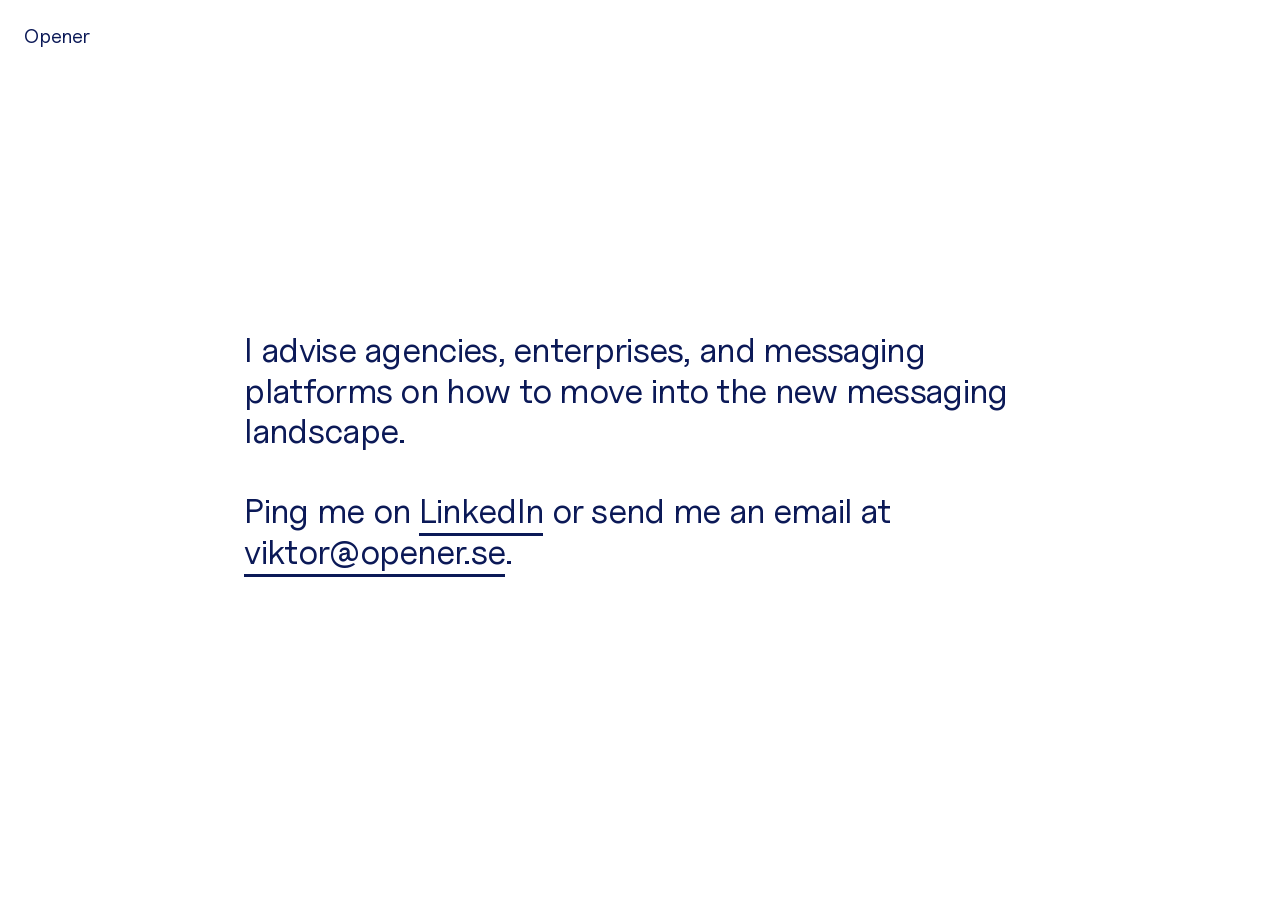
==== index.html @ 6d9ff29a "*" ====
<!doctype html>
<html lang="en">
  <head>
    <meta charset="UTF-8" />
    <meta name="viewport" content="width=device-width, initial-scale=1.0" />

    <title>Opener: AI-Assisted Localisation, Template & Content Strategy</title>
    <link rel="icon" href="favicon.ico" sizes="any" />
    <link rel="icon" href="favicon.png" type="image/png" />
    <link rel="apple-touch-icon" href="apple-touch-icon.png" />
    <meta
      name="description"
      content="I advise enterprises and messaging platforms on AI-assisted and programmatic localisation, template, and content management, from strategy and business analysis through product design and development." />

    <meta property="og:type" content="website" />
    <meta property="og:url" content="https://opener.se/" />
    <meta
      property="og:title"
      content="Opener: AI-Assisted Localisation, Template & Content Strategy" />
    <meta
      property="og:description"
      content="I advise enterprises and messaging platforms on AI-assisted and programmatic localisation, template, and content management, from strategy and business analysis through product design and development." />
    <meta property="og:image" content="https://opener.se/og-image.png" />
    <meta property="og:image:width" content="1200" />
    <meta property="og:image:height" content="630" />

    <meta name="twitter:card" content="summary_large_image" />
    <meta
      name="twitter:title"
      content="Opener: AI-Assisted Localisation, Template & Content Strategy" />
    <meta
      name="twitter:description"
      content="I advise enterprises and messaging platforms on AI-assisted and programmatic localisation, template, and content management, from strategy and business analysis through product design and development." />
    <meta name="twitter:image" content="https://opener.se/og-image.png" />

    <script type="application/ld+json">
      {
        "@context": "https://schema.org",
        "@type": "ProfessionalService",
        "name": "Opener",
        "url": "https://opener.se",
        "description": "I advise enterprises and messaging platforms on AI-assisted and programmatic localisation, template, and content management, from strategy and business analysis through product design and development.",
        "founder": {
          "@type": "Person",
          "name": "Viktor Edvardsson"
        },
        "serviceType": [
          "Strategy",
          "Business Analysis",
          "Product Design",
          "AI-Assisted Development",
          "Localisation and Content Management Consultancy"
        ]
      }
    </script>

    <style>
      @font-face {
        font-family: "Uncut Sans";
        src: url("fonts/UncutSans-Variable.woff2") format("woff2-variations");
        font-weight: 100 900;
        font-style: normal;
      }

      a {
        color: inherit;
        text-decoration: none;
        padding-bottom: 2px;
        border-bottom: 3px solid #0b1957;
      }

      body {
        font-family: "Uncut Sans", sans-serif;
        min-height: 100vh;
        margin: 0;
        display: flex;
        align-items: center;
        color: #0b1957;
        background-color: #fff;
      }

      header {
        position: fixed;
        top: 24px;
        left: 24px;
        font-size: 20px;
      }

      p {
        width: 61.8vw;
        margin: 0 auto;
        font-size: 35px;
        line-height: 1.15;
        letter-spacing: -0.02em;
      }

      @media (max-width: 1200px) {
        p {
          width: 75vw;
          font-size: 18px;
        }
      }

      @media (max-width: 768px) {
        p {
          width: auto;
          margin: 0 24px;
          font-size: 17px;
        }
      }
    </style>
  </head>
  <body>
    <header>Opener</header>
    <p>
      I advise agencies, enterprises, and messaging platforms on how to move
      into the new messaging landscape.
      <br />
      <br />
      Ping me on
      <a href="https://www.linkedin.com/in/viktoredvardsson/">LinkedIn</a>
      or send me an email at
      <a href="mailto:viktor@opener.se">viktor@opener.se</a>.
    </p>
  </body>
</html>
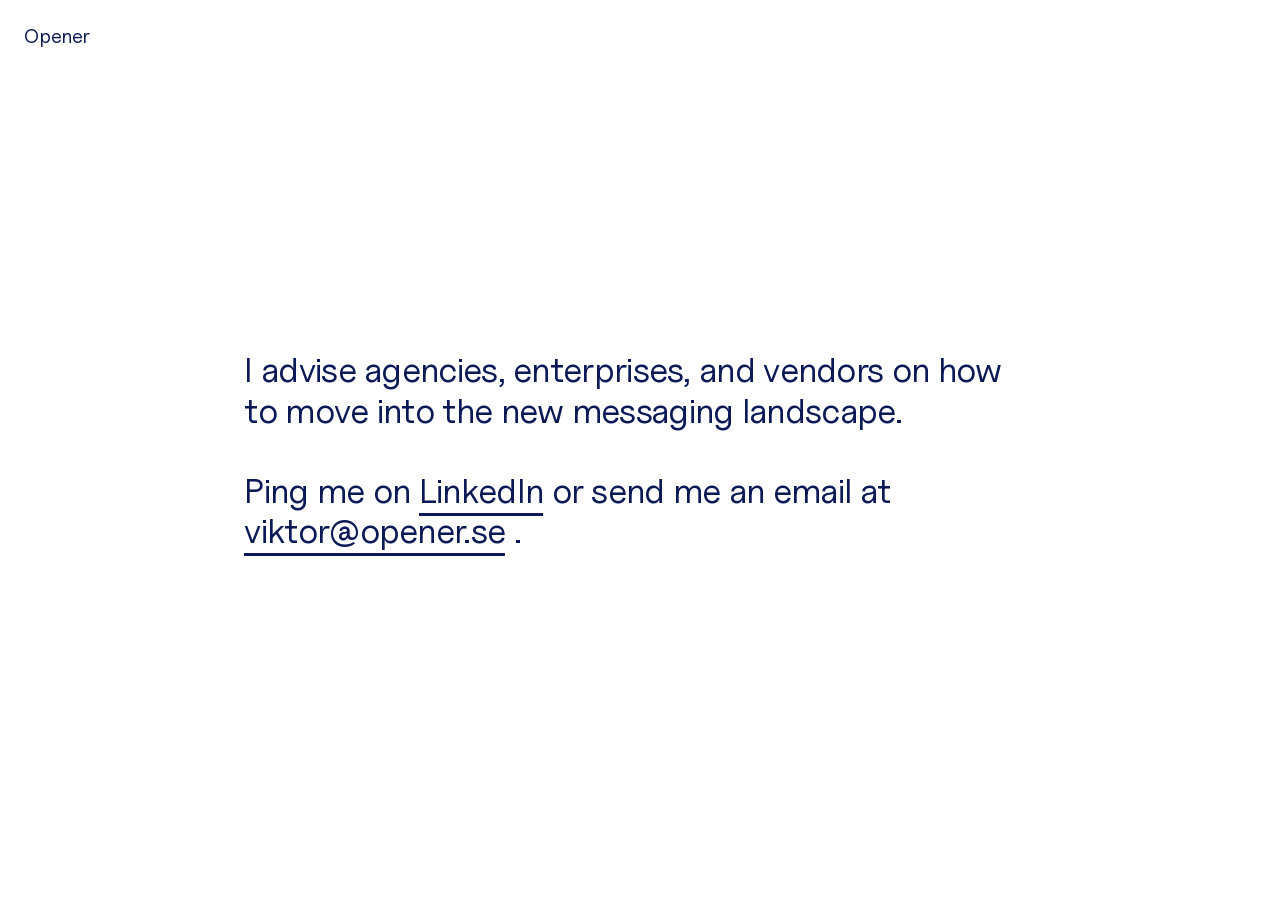
==== commit c0ca1f0a: "*" ====
--- a/index.html
+++ b/index.html
@@ -4,7 +4,7 @@
     <meta charset="UTF-8" />
     <meta name="viewport" content="width=device-width, initial-scale=1.0" />
 
-    <title>Opener: AI-Assisted Localisation, Template & Content Strategy</title>
+    <title>Opener · Messaging for the new age</title>
     <link rel="icon" href="favicon.ico" sizes="any" />
     <link rel="icon" href="favicon.png" type="image/png" />
     <link rel="apple-touch-icon" href="apple-touch-icon.png" />
@@ -113,14 +113,15 @@
   <body>
     <header>Opener</header>
     <p>
-      I advise agencies, enterprises, and messaging platforms on how to move
-      into the new messaging landscape.
+      I advise agencies, enterprises, and vendors on how to move into the new
+      messaging landscape.
       <br />
       <br />
       Ping me on
       <a href="https://www.linkedin.com/in/viktoredvardsson/">LinkedIn</a>
       or send me an email at
-      <a href="mailto:viktor@opener.se">viktor@opener.se</a>.
+      <a href="mailto:viktor@opener.se">viktor@opener.se</a>
+      .
     </p>
   </body>
 </html>
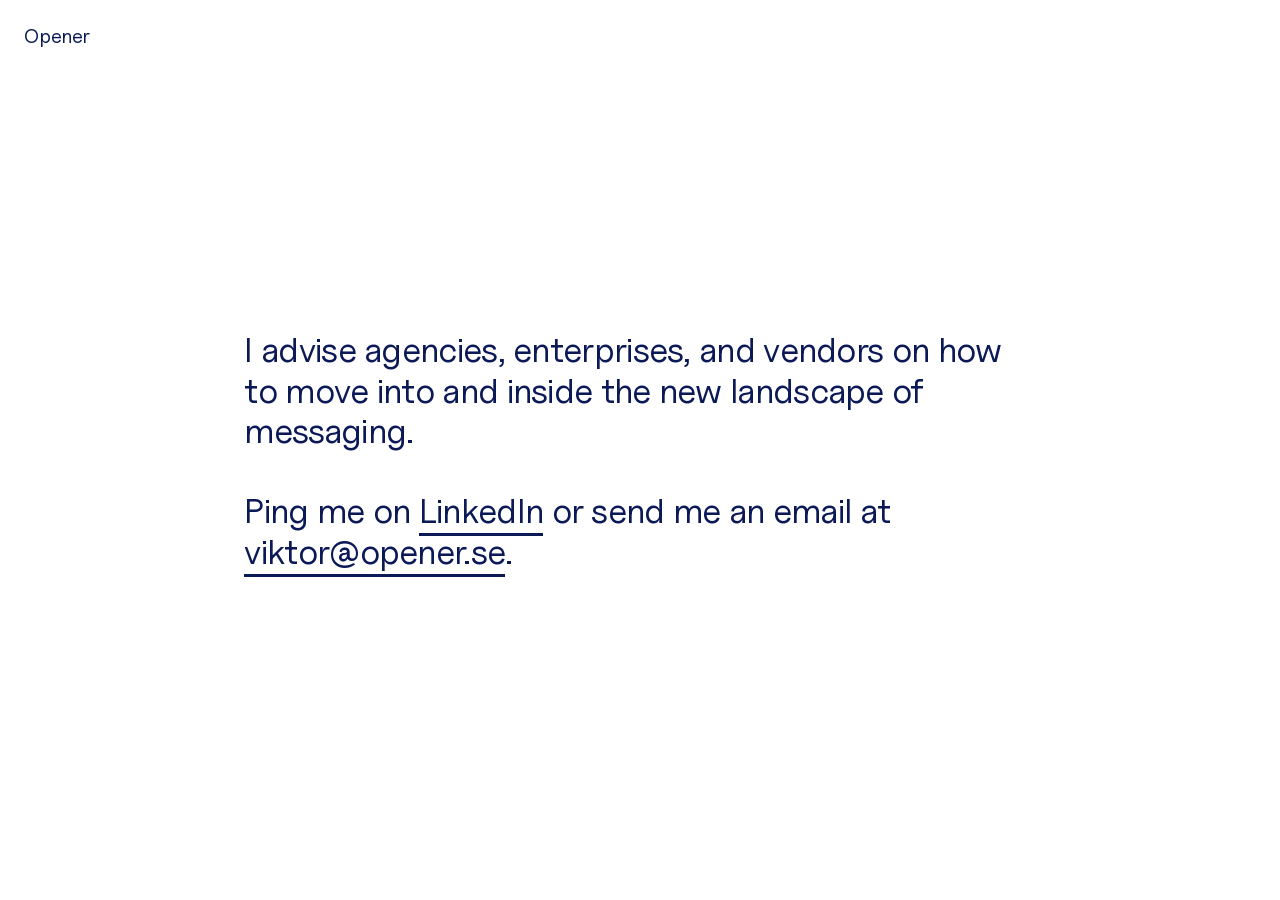
==== commit c63886b0: "style: reformat with wider print width to keep inline links on one line" ====
--- a/index.html
+++ b/index.html
@@ -8,29 +8,19 @@
     <link rel="icon" href="favicon.ico" sizes="any" />
     <link rel="icon" href="favicon.png" type="image/png" />
     <link rel="apple-touch-icon" href="apple-touch-icon.png" />
-    <meta
-      name="description"
-      content="I advise enterprises and messaging platforms on AI-assisted and programmatic localisation, template, and content management, from strategy and business analysis through product design and development." />
+    <meta name="description" content="I advise enterprises and messaging platforms on AI-assisted and programmatic localisation, template, and content management, from strategy and business analysis through product design and development." />
 
     <meta property="og:type" content="website" />
     <meta property="og:url" content="https://opener.se/" />
-    <meta
-      property="og:title"
-      content="Opener: AI-Assisted Localisation, Template & Content Strategy" />
-    <meta
-      property="og:description"
-      content="I advise enterprises and messaging platforms on AI-assisted and programmatic localisation, template, and content management, from strategy and business analysis through product design and development." />
+    <meta property="og:title" content="Opener: AI-Assisted Localisation, Template & Content Strategy" />
+    <meta property="og:description" content="I advise enterprises and messaging platforms on AI-assisted and programmatic localisation, template, and content management, from strategy and business analysis through product design and development." />
     <meta property="og:image" content="https://opener.se/og-image.png" />
     <meta property="og:image:width" content="1200" />
     <meta property="og:image:height" content="630" />
 
     <meta name="twitter:card" content="summary_large_image" />
-    <meta
-      name="twitter:title"
-      content="Opener: AI-Assisted Localisation, Template & Content Strategy" />
-    <meta
-      name="twitter:description"
-      content="I advise enterprises and messaging platforms on AI-assisted and programmatic localisation, template, and content management, from strategy and business analysis through product design and development." />
+    <meta name="twitter:title" content="Opener: AI-Assisted Localisation, Template & Content Strategy" />
+    <meta name="twitter:description" content="I advise enterprises and messaging platforms on AI-assisted and programmatic localisation, template, and content management, from strategy and business analysis through product design and development." />
     <meta name="twitter:image" content="https://opener.se/og-image.png" />
 
     <script type="application/ld+json">
@@ -44,13 +34,7 @@
           "@type": "Person",
           "name": "Viktor Edvardsson"
         },
-        "serviceType": [
-          "Strategy",
-          "Business Analysis",
-          "Product Design",
-          "AI-Assisted Development",
-          "Localisation and Content Management Consultancy"
-        ]
+        "serviceType": ["Strategy", "Business Analysis", "Product Design", "AI-Assisted Development", "Localisation and Content Management Consultancy"]
       }
     </script>
 
@@ -113,15 +97,10 @@
   <body>
     <header>Opener</header>
     <p>
-      I advise agencies, enterprises, and vendors on how to move into the new
-      messaging landscape.
+      I advise agencies, enterprises, and vendors on how to move into and inside the new landscape of messaging.
       <br />
       <br />
-      Ping me on
-      <a href="https://www.linkedin.com/in/viktoredvardsson/">LinkedIn</a>
-      or send me an email at
-      <a href="mailto:viktor@opener.se">viktor@opener.se</a>
-      .
+      Ping me on <a href="https://www.linkedin.com/in/viktoredvardsson/">LinkedIn</a> or send me an email at <a href="mailto:viktor@opener.se">viktor@opener.se</a>.
     </p>
   </body>
 </html>
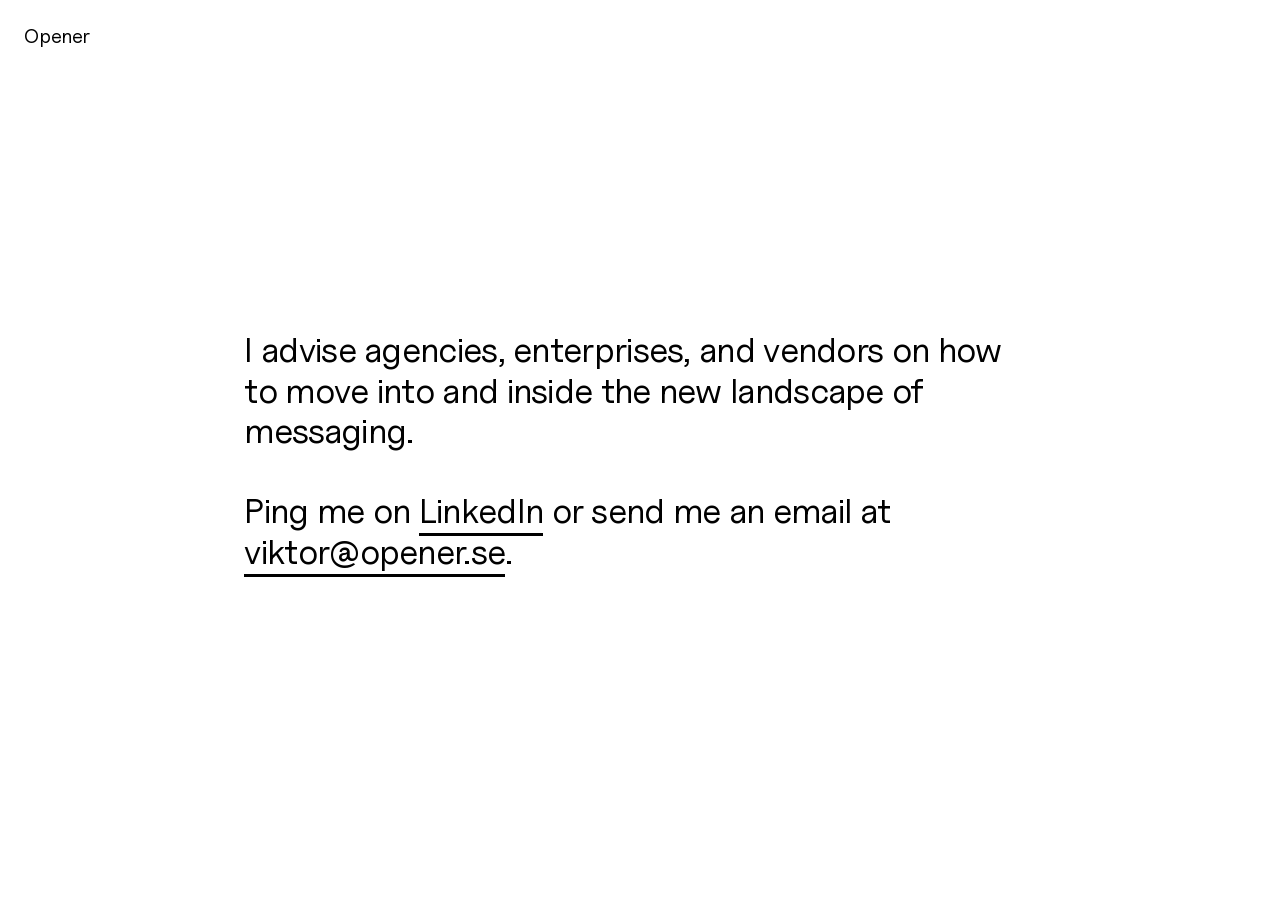
==== commit 64f9420e: "style: switch text and link color from navy to black" ====
--- a/index.html
+++ b/index.html
@@ -50,7 +50,7 @@
         color: inherit;
         text-decoration: none;
         padding-bottom: 2px;
-        border-bottom: 3px solid #0b1957;
+        border-bottom: 3px solid #000;
       }
 
       body {
@@ -59,7 +59,7 @@
         margin: 0;
         display: flex;
         align-items: center;
-        color: #0b1957;
+        color: #000;
         background-color: #fff;
       }
 
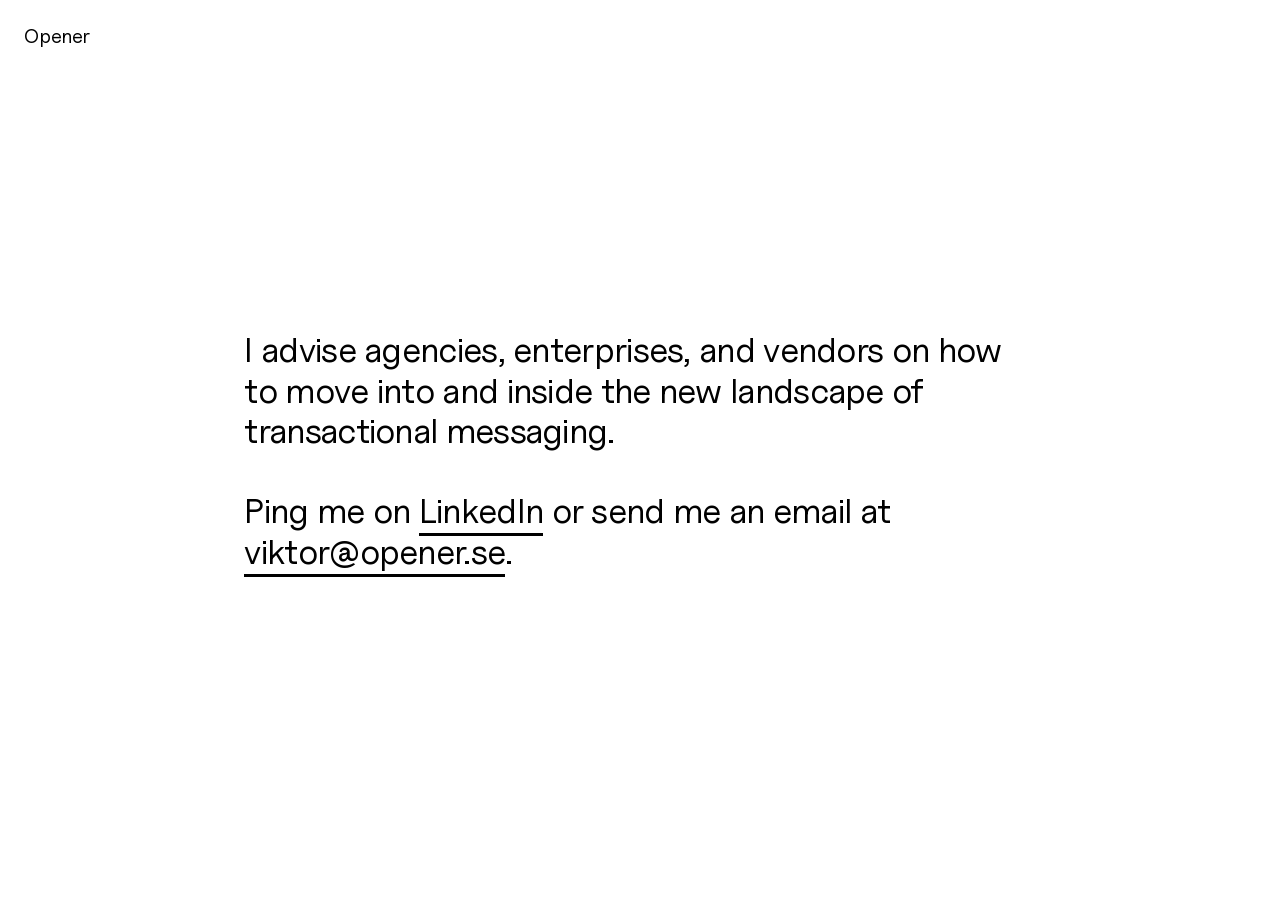
==== commit 5f1720d7: "feat: cycle transactional word through related messaging terms" ====
--- a/index.html
+++ b/index.html
@@ -92,15 +92,38 @@
           font-size: 17px;
         }
       }
+
+      #cycle {
+        display: inline-block;
+        opacity: 1;
+        transition: opacity 0.4s ease;
+      }
+
+      #cycle.fade {
+        opacity: 0;
+      }
     </style>
   </head>
   <body>
     <header>Opener</header>
     <p>
-      I advise agencies, enterprises, and vendors on how to move into and inside the new landscape of messaging.
+      I advise agencies, enterprises, and vendors on how to move into and inside the new landscape of <span id="cycle">transactional</span> messaging.
       <br />
       <br />
       Ping me on <a href="https://www.linkedin.com/in/viktoredvardsson/">LinkedIn</a> or send me an email at <a href="mailto:viktor@opener.se">viktor@opener.se</a>.
     </p>
+    <script>
+      const words = ["transactional", "service", "utility", "proactive", "last mile"];
+      const el = document.getElementById("cycle");
+      let i = 0;
+      setInterval(() => {
+        el.classList.add("fade");
+        setTimeout(() => {
+          i = (i + 1) % words.length;
+          el.textContent = words[i];
+          el.classList.remove("fade");
+        }, 400);
+      }, 2500);
+    </script>
   </body>
 </html>
